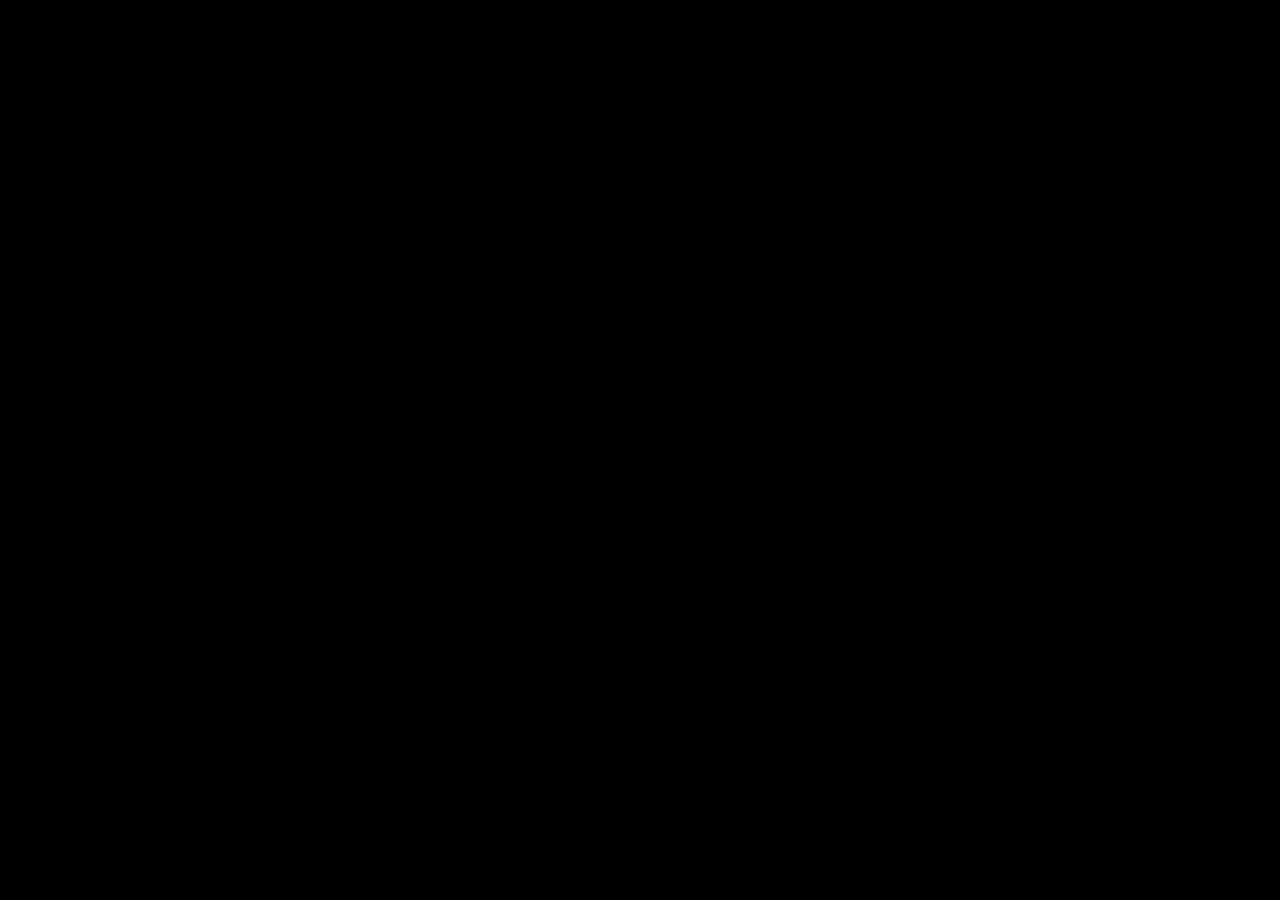
==== own/index.html @ 19016ee2 "home" ====
<html lang="en">
<head>
    <meta charset="UTF-8">
    <meta name="viewport" content="width=device-width, initial-scale=1.0">
    <title>Document</title>
    <style>body{background-color: black;}</style>

</head>
<body>
    
    <script src="script.js"></script>
</body>
</html>
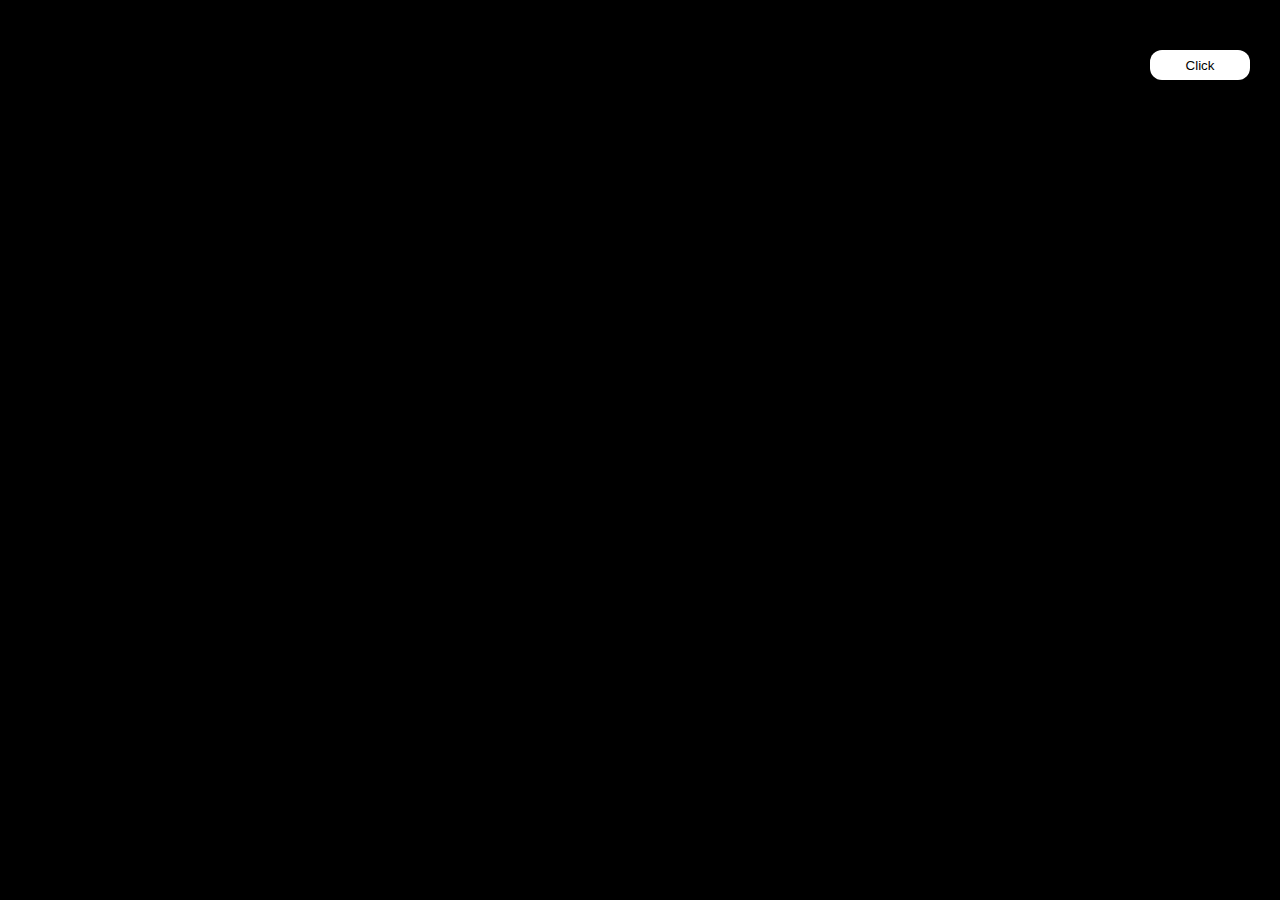
==== commit 6d07cd32: "home" ====
--- a/own/index.html
+++ b/own/index.html
@@ -3,11 +3,22 @@
     <meta charset="UTF-8">
     <meta name="viewport" content="width=device-width, initial-scale=1.0">
     <title>Document</title>
-    <style>body{background-color: black;}</style>
+    <link rel="stylesheet" href="style.css">
 
 </head>
 <body>
-    
+
+    <div class="box"></div>
+
+    <button class="btn">Click</button>
+    <button class="btn2">X</button>
+
+    <div class="sheet"></div>
+
+
+
+
+
     <script src="script.js"></script>
 </body>
 </html>--- a/own/style.css
+++ b/own/style.css
@@ -0,0 +1,56 @@
+body { background-color: black; }
+
+.box {
+
+    width: 400px;
+    height: 300px;
+    background-color: white;
+    position: absolute;
+    left: 500px;
+    top: 200px;
+    border-radius: 20px;
+    display: none;
+    z-index: 1;
+}
+
+.btn {
+
+    width: 100px;
+    height: 30px;
+    background-color: white;
+    position: absolute;
+    right: 30px;
+    top: 50px;
+    border: none;
+    border-radius: 12px;
+    cursor: pointer;
+    z-index: 1;
+  
+}
+
+.btn2 {
+
+    width: 30px;
+    height: 30px;
+    background-color: white;
+    position: absolute;
+    right: 450px;
+    top: 70px;
+    border: none;
+    border-radius: 12px;
+    cursor: pointer;
+    display: none;
+    z-index: 1;
+    font-size: 20px;
+}
+
+.sheet {
+
+    width: 100%;
+    height: 100%;
+    background-color: #ccc;
+    z-index: 0;
+    opacity: 0;
+    display: none;
+}
+
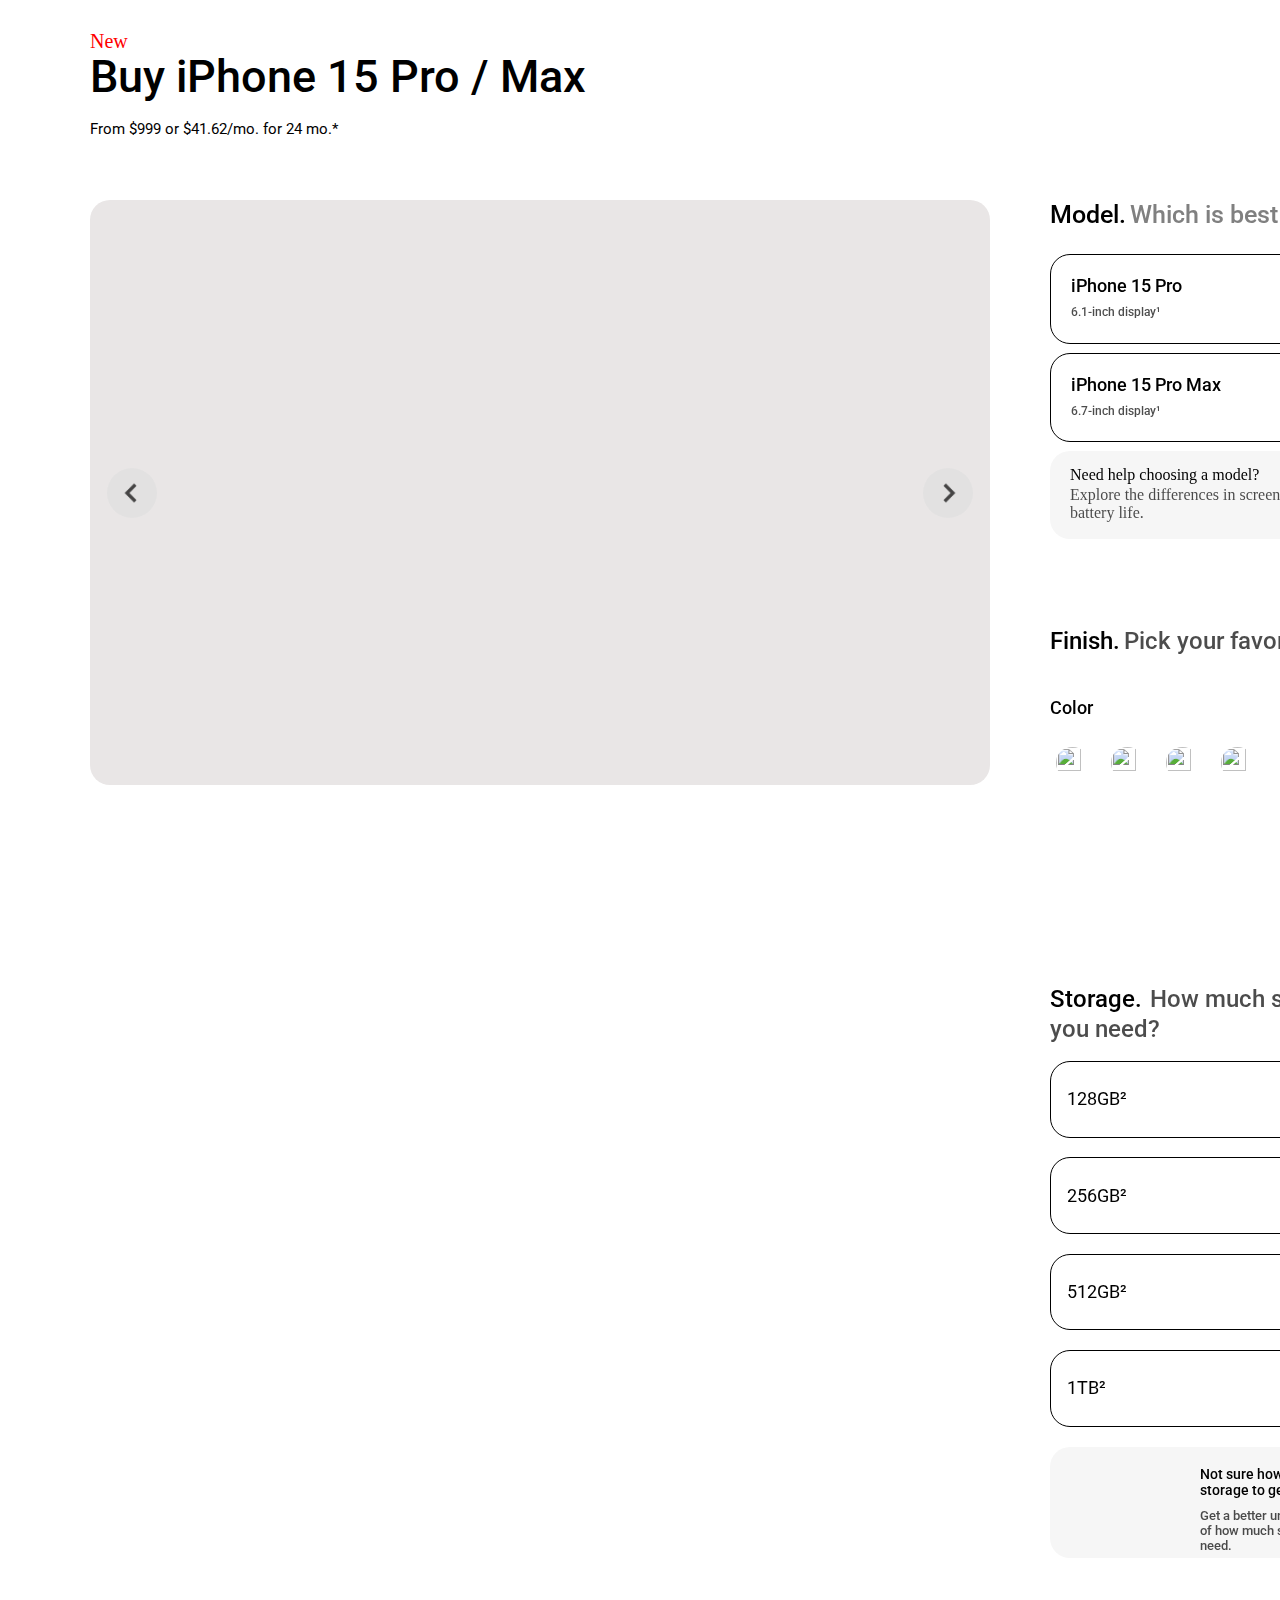
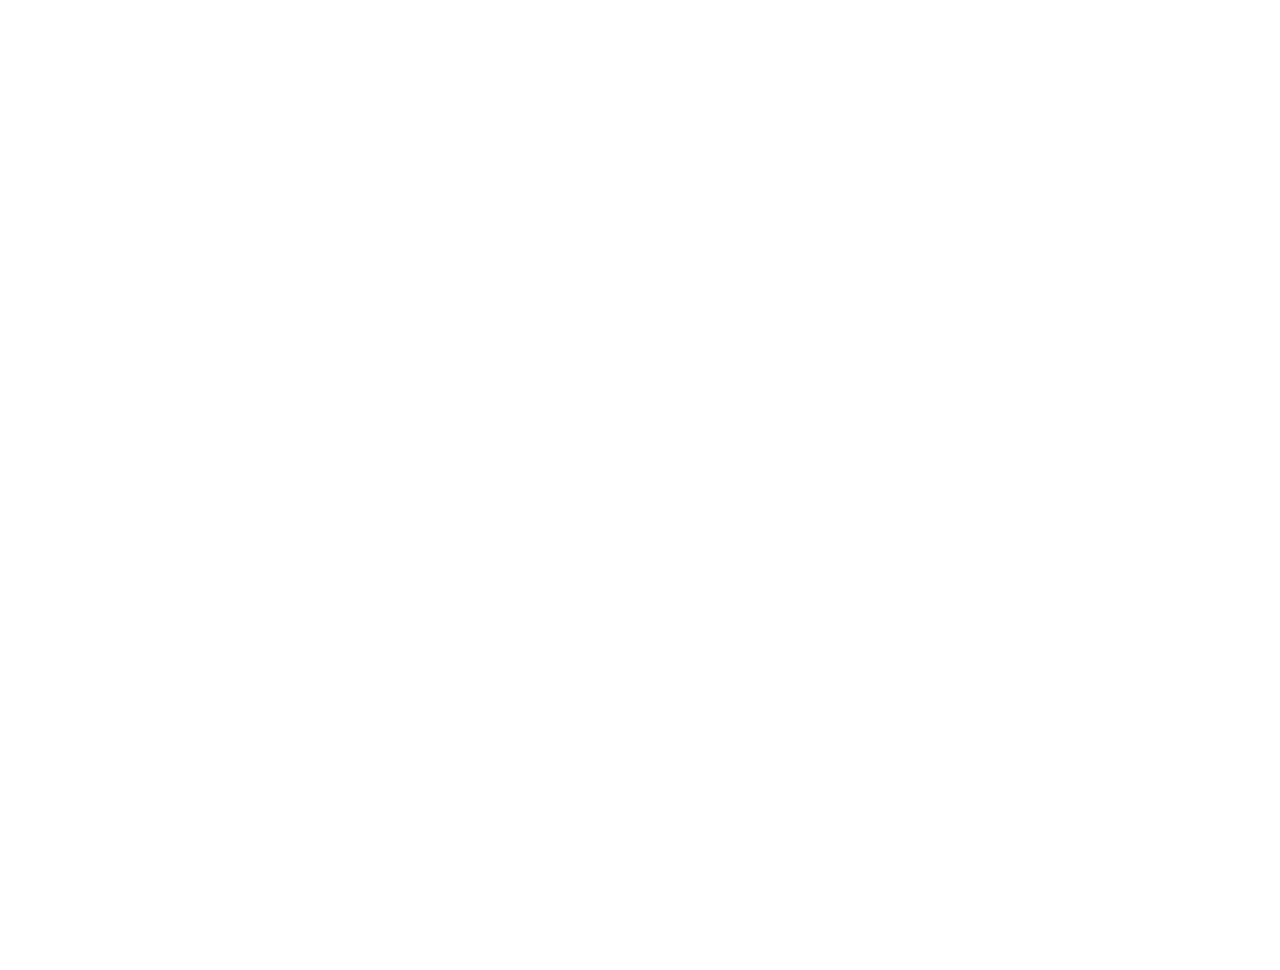
==== commit 9b07b025: "home" ====
--- a/own/index.html
+++ b/own/index.html
@@ -3,19 +3,119 @@
     <meta charset="UTF-8">
     <meta name="viewport" content="width=device-width, initial-scale=1.0">
     <title>Document</title>
+    <style>
+       @import url('https://fonts.googleapis.com/css2?family=Roboto:ital,wght@0,100;0,300;0,400;0,500;0,700;0,900;1,100;1,300;1,400;1,500;1,700;1,900&display=swap')
+    </style>
     <link rel="stylesheet" href="style.css">
-
+    
 </head>
 <body>
 
-    <div class="box"></div>
+    <span class="new">New</span>
+    <span class="title">Buy iPhone 15 Pro / Max</span>
+    <span class="litle_txt">From $999 or $41.62/mo. for 24 mo.*</span>
 
-    <button class="btn">Click</button>
-    <button class="btn2">X</button>
-
-    <div class="sheet"></div>
+    <div class="left_box">
+        
+        <div class="box">
+    
+            <button class="btn_left"></button>
+            <button class="btn_right"></button>
+    
+        </div>
+        
+    </div>
 
 
+    <div class="right_box">
+        <span class="model_title">Model.</span> <span class="second_title">Which is best for you?</span>
+
+        <div class="box_menu">
+
+            <div class="i_version">
+                <span class="iphone_txt_menu">iPhone 15 Pro</span>
+                <span class="menu_litle_txt">6.1-inch display¹</span>
+                <span class="menu_cost">From $999 <br> or $41.62/mo. <br> for 24 mo.*</span>
+            </div>
+            <div class="i_version2">
+                <span class="iphone_txt_menu">iPhone 15 Pro Max</span>
+                <span class="menu_litle_txt">6.7-inch display¹</span>
+                <span class="menu_cost">From $1199 <br> or $49.95/mo. <br> for 24 mo.*</span>
+            </div>
+            <div class="i_version_last"> <span class="need_help_txt">Need help choosing a model?</span> <br> <span class="explore_txt">Explore the differences in screen size and battery life.</span>
+
+                <div class="plus_icon"></div>
+
+            </div>
+
+        </div>
+
+        <div class="colors_div">
+
+            <span class="colors_title">Finish.</span> <span class="colors_title2">Pick your favorite.</span>
+
+            <span class="colors_txt">Color</span>
+
+            <div class="colors_menu">
+                <div class="titanium_menu , colors_hov">
+                    <img class="img_titanium" src="https://store.storeimages.cdn-apple.com/4982/as-images.apple.com/is/iphone-pro-finish-naturaltitanium-202309?wid=204&amp;hei=204&amp;fmt=jpeg&amp;qlt=90&amp;.v=1692895385156" alt="">
+                </div>
+                <div class="blue_menu , colors_hov">
+                    <img class="img_blue"  src="https://store.storeimages.cdn-apple.com/4982/as-images.apple.com/is/iphone-pro-finish-bluetitanium-202309?wid=204&amp;hei=204&amp;fmt=jpeg&amp;qlt=90&amp;.v=1692895385157" alt="">
+                </div>
+                <div class="white_menu , colors_hov">
+                    <img class="img_white" src="https://store.storeimages.cdn-apple.com/4982/as-images.apple.com/is/iphone-pro-finish-whitetitanium-202309?wid=204&amp;hei=204&amp;fmt=jpeg&amp;qlt=90&amp;.v=1692895385155" alt="">
+                </div>
+                <div class="black_menu , colors_hov">
+                    <img class="img_black" src="https://store.storeimages.cdn-apple.com/4982/as-images.apple.com/is/iphone-pro-finish-blacktitanium-202309?wid=204&amp;hei=204&amp;fmt=jpeg&amp;qlt=90&amp;.v=1692895384718" alt="">
+                </div>
+            </div>
+        </div>
+
+    </div>
+
+    <div class="storage_box">
+        <span class="storage_title">Storage.</span> <span class="storage_title2">How much space do</span> <span class="storage_txt">you need?</span>
+
+        <div class="storage_menu">
+            <div class="storage_option">
+                <span class="storage_txt_menu">128GB²</span>
+                <span class="storage_cost">From $999 <br> or $41.62/mo. <br> for 24 mo.*</span>
+            </div>
+            <div class="storage_option2">
+
+                <span class="storage_txt_menu">256GB²</span>
+                <span class="storage_cost">From $1099 <br> or $45.79/mo. <br> for 24 mo.*</span>
+
+            </div>
+            <div class="storage_option3">
+
+                <span class="storage_txt_menu">512GB²</span>
+                <span class="storage_cost">From $1299 <br> or $54.12/mo. <br> for 24 mo.*</span>
+
+            </div>
+            <div class="storage_option4">
+
+                <span class="storage_txt_menu">1TB²</span>
+                <span class="storage_cost">From $1499 <br> or $62.45/mo. <br> for 24 mo.*</span>
+
+            </div>
+
+            <div class="storage_option_last">
+
+                <div class="img_storage"></div>
+
+                <div class="plus_icon2"></div>
+
+                <span class="last_storage_title">Not sure how much <br> storage to get?</span>
+                <span class="last_storage_txt">Get a better understanding <br> of how much space you'll <br> need.</span>
+
+                
+
+            </div>
+        </div>
+    </div>
+    
 
 
 
--- a/own/style.css
+++ b/own/style.css
@@ -1,56 +1,620 @@
-body { background-color: black; }
+* {
+    margin: 0;
+    padding: 0;
+}
+
+body {background-color: white;}
+
+.new {
+
+    font-size: 20px;
+    color: red;
+    position: absolute;
+    left: 90px;
+    top: 30;
+}
+
+.title {
+
+    font-size: 45px;
+    color: black;
+    position: absolute;
+    left: 90px;
+    top: 50px;
+    font-family: "Roboto", sans-serif;
+    font-style: normal;
+    font-weight: 500;
+          
+}
+
+.litle_txt {
+
+    font-size: 15px;
+    color: black;
+    position: absolute;
+    left: 90px;
+    top: 120px;
+    font-family: "Roboto", sans-serif;
+
+}
+
+.left_box {
+
+    
+    width: 900px;
+    height:1400px;
+    position: relative;
+    left: 90px;
+    top: 200px;
+    
+}
 
 .box {
-
-    width: 400px;
-    height: 300px;
-    background-color: white;
-    position: absolute;
-    left: 500px;
-    top: 200px;
-    border-radius: 20px;
-    display: none;
-    z-index: 1;
-}
-
-.btn {
-
-    width: 100px;
-    height: 30px;
-    background-color: white;
-    position: absolute;
-    right: 30px;
+    transition: 1s;
+    width: 900px;
+    height: 585px;
+    background-color: #e9e6e6;
+    position: sticky;
+    border-radius: 20px;
+    background-image: url(https://store.storeimages.cdn-apple.com/4982/as-images.apple.com/is/iphone-15-pro-finish-select-202309-6-1inch_GEO_US?wid=2560&hei=1440&fmt=p-jpg&qlt=80&.v=1693009279082);
+    background-size: cover;
+    background-position: center;
+    display: flex;
+    align-items: center;
+    top: 100px
+    
+}
+
+
+.btn_right {
+
+    width: 50px;
+    height: 50px;
+    background-color: #e0e0e0;
+    border: none;
+    font-size: 20px;
+    border-radius: 50%;
+    position: absolute;
+    right: 17px;
+    background-image: url("[data-uri]");
+    background-size: 40px;
+    background-repeat: no-repeat;
+    background-position: center;
+    opacity: 0.7;
+    cursor: pointer;
+
+}
+
+
+.btn_left {
+
+    width: 50px;
+    height: 50px;
+    background-color: #e0e0e0;
+    border: none;
+    font-size: 20px;
+    border-radius: 50%;
+    background-image: url("[data-uri]");
+    background-size: 40px;
+    background-repeat: no-repeat;
+    background-position: center;
+    opacity: 0.7;
+    transform: rotate(180deg);
+    position: absolute;
+    left: 17px;
+    cursor: pointer;
+}
+
+
+.right_box {
+
+    width: 330px;
+    height: 585px;
+    position: relative;
+    left: 1050px;
+    bottom: 1200px;
+   
+}
+
+.model_title {
+
+    font-size: 25px;
+    color: black;
+    font-family: "Roboto", sans-serif;
+    font-style: normal;
+    font-weight: 500;
+
+}
+
+.second_title {
+
+    font-size: 25px;
+    color: gray;
+    font-family: "Roboto", sans-serif;
+    font-style: normal;
+    font-weight: 500;
+
+}
+
+.box_menu {
+
+    width: 99%;
+    height: 50%;
+   
+    margin-top: 25px;
+    display: flex;
+    flex-direction: column;
+    gap: 3%;
+}
+
+.i_version {
+
+    width: 100%;
+    height: 30%;
+    background-color: transparent;
+    border: 1px solid black;
+    border-radius: 20px;
+    position: relative;
+    cursor: pointer;
+}
+
+
+.i_version2 {
+
+    width: 100%;
+    height: 30%;
+    background-color: transparent;
+    border: 1px solid black;
+    border-radius: 20px;
+    position: relative;
+    cursor: pointer;
+}
+
+
+.i_version_last {
+
+    width: 100%;
+    height: 30%;
+    background-color: transparent;
+    
+    border-radius: 20px;
+    position: relative;
+    background-color: #f6f6f6;
+    cursor: pointer;
+
+    
+}
+
+.need_help_txt {
+
+    font-size: 16px;
+    color: black;
+    position: absolute;
+    top: 15px;
+    left: 20px;
+    
+
+}
+
+.explore_txt {
+
+    font-size: 16px;
+    color: black;
+    opacity: 0.7;
+    margin-left: 20px;
+    position: absolute;
+    top: 35px;
+    left: 0px;
+}
+
+
+.plus_icon {
+
+    width: 18px;
+    height: 18px;
+    background-image: url("[data-uri]");
+    background-size: cover;
+    position: absolute;
+    right: 14px;
+    bottom: 58px;
+
+}
+
+.iphone_txt_menu {
+
+    font-size: 18px;
+    color: black;
+    position: absolute;
+    top: 20px;
+    left: 20px;
+    font-family: "Roboto", sans-serif;
+    font-style: normal;
+    font-weight: 500;
+}
+
+.menu_litle_txt {
+
+    font-size: 12px;
+    color: black;
+    font-family: "Roboto", sans-serif;
+    font-style: normal;
+    font-weight: 500;
+    position: absolute;
     top: 50px;
-    border: none;
-    border-radius: 12px;
-    cursor: pointer;
-    z-index: 1;
+    left: 20px;
+    opacity: 0.7;
+}
+
+.menu_cost {
+
+    font-size: 12px;
+    color: black;
+    font-family: "Roboto", sans-serif;
+    font-style: normal;
+    font-weight: 500;
+    position: absolute;
+    top: 23px;
+    right: 10;
+    opacity: 0.7;
+
+
+}
+
+.colors_div {
+
+    width: 100%;
+    height: 40.7%;
   
-}
-
-.btn2 {
-
-    width: 30px;
-    height: 30px;
-    background-color: white;
-    position: absolute;
-    right: 450px;
-    top: 70px;
-    border: none;
-    border-radius: 12px;
-    cursor: pointer;
-    display: none;
-    z-index: 1;
-    font-size: 20px;
-}
-
-.sheet {
-
-    width: 100%;
+    position: relative;
+}
+
+.colors_title {
+
+    font-size: 24px;
+    color: black;
+    font-family: "Roboto", sans-serif;
+    font-style: normal;
+    font-weight: 500;
+    position: absolute;
+    top: 80px;
+
+}
+
+
+.colors_title2 {
+
+    font-size: 24px;
+    color: black;
+    font-family: "Roboto", sans-serif;
+    font-style: normal;
+    font-weight: 500;
+    position: absolute;
+    top: 80px;
+    left: 74px;
+    opacity: 0.7;
+
+}
+
+.colors_txt {
+
+    font-size: 18.2px;
+    color: black;
+    font-family: "Roboto", sans-serif;
+    font-style: normal;
+    font-weight: 500;
+    position: absolute;
+    top: 150px;
+
+}
+
+.colors_menu {
+
+    width: 64%;
+    height: 18%;
+   
+    position: absolute;
+    bottom: 0;
+    display: flex;
+    gap: 10px;
+}
+
+.titanium_menu {
+
+    width: 45px;
     height: 100%;
-    background-color: #ccc;
-    z-index: 0;
-    opacity: 0;
-    display: none;
-}
-
+  
+    border-radius: 50%;
+    display: flex;
+    align-items: center;
+    justify-content: center;
+    cursor: pointer;
+}
+
+
+.blue_menu {
+
+    width: 45px;
+    height: 100%;
+  
+    border-radius: 50%;
+    display: flex;
+    align-items: center;
+    justify-content: center;
+    cursor: pointer;
+}
+
+
+.white_menu {
+
+    width: 45px;
+    height: 100%;
+  
+    border-radius: 50%;
+    display: flex;
+    align-items: center;
+    justify-content: center;
+    cursor: pointer;
+}
+
+
+.black_menu {
+
+    width: 45px;
+    height: 100%;
+   
+    border-radius: 50%;
+    display: flex;
+    align-items: center;
+    justify-content: center;
+    cursor: pointer;
+}
+
+.img_titanium {
+
+    width: 75%;
+    height: 75%;
+    border-radius: 50%;
+}
+
+
+.img_blue {
+
+    width: 75%;
+    height: 75%;
+    border-radius: 50%;
+}
+
+
+.img_white {
+
+    width: 75%;
+    height: 75%;
+    border-radius: 50%;
+}
+
+
+.img_black {
+
+    width: 75%;
+    height: 75%;
+    border-radius: 50%;
+}
+
+
+.colors_hov:hover {
+
+    border: 1px solid gray;
+    transition: 0.3s;
+}
+
+
+
+.storage_box {
+
+    
+    width: 330px;
+    height: 585px;
+    position: relative;
+    left: 1050px;
+    bottom: 1000px;
+
+}
+
+.storage_title {
+
+    font-size: 24px;
+    color: black;
+    font-family: "Roboto", sans-serif;
+    font-style: normal;
+    font-weight: 500;
+    position: absolute;
+    top: 0px;
+
+
+}
+
+.storage_title2 {
+    
+    font-size: 24px;
+    color: black;
+    font-family: "Roboto", sans-serif;
+    font-style: normal;
+    font-weight: 500;
+    position: absolute;
+    top: 0px;
+    left: 100px;
+    opacity: 0.7;
+}
+
+.storage_txt {
+
+    font-size: 24px;
+    color: black;
+    font-family: "Roboto", sans-serif;
+    font-style: normal;
+    font-weight: 500;
+    position: absolute;
+    top: 30px;
+    opacity: 0.7;
+
+}
+
+
+.storage_menu {
+
+    width: 100%;
+    height: 85%;
+    position: absolute;
+    top: 13%;
+    display: flex;
+    flex-direction: column;
+    gap: 4%;
+
+}
+
+.storage_option {
+
+    width: 100%;
+    height: 15%;
+    background-color: transparent;
+    border: 1px solid black;
+    border-radius: 20px;
+    position: relative;
+    display: flex;
+    align-items: center;
+    cursor: pointer;
+   
+
+}
+
+.storage_option2 {
+
+    width: 100%;
+    height: 15%;
+    background-color: transparent;
+    border: 1px solid black;
+    border-radius: 20px;
+    position: relative;
+    display: flex;
+    align-items: center;
+    cursor: pointer;
+   
+
+}
+
+.storage_option3 {
+
+    width: 100%;
+    height: 15%;
+    background-color: transparent;
+    border: 1px solid black;
+    border-radius: 20px;
+    position: relative;
+    display: flex;
+    align-items: center;
+    cursor: pointer;
+   
+
+}
+
+.storage_option4 {
+
+    width: 100%;
+    height: 15%;
+    background-color: transparent;
+    border: 1px solid black;
+    border-radius: 20px;
+    position: relative;
+    display: flex;
+    align-items: center;
+    cursor: pointer;
+    
+
+}
+
+.storage_option_last {
+
+    width: 100%;
+    height: 22.5%;
+    border-radius: 20px;
+    position: relative;
+    background-color: #f6f6f6;
+    overflow: hidden;
+    cursor: pointer;
+    
+
+}
+
+.storage_txt_menu {
+    
+    font-size: 17.5px;
+    color: black;
+    font-family: "Roboto", sans-serif;
+    font-style: normal;
+    font-weight: 400;
+    margin-left: 16px;
+}
+
+.storage_cost {
+
+    font-size: 12px;
+    color: black;
+    font-family: "Roboto", sans-serif;
+    font-style: normal;
+    font-weight: 500;
+    opacity: 0.7;
+    position: absolute;
+    right: 10px;
+
+}
+
+.img_storage {
+
+    width: 40%;
+    height: 100%;
+    background-image: url(https://store.storeimages.cdn-apple.com/4982/as-images.apple.com/is/iphone-storage-thumbnail?wid=576&hei=324&fmt=p-jpg&qlt=95&.v=1671176548684);
+    background-size: 200px;
+    background-position: center;
+
+}
+
+.last_storage_title {
+
+    font-size: 14px;
+    font-family: "Roboto", sans-serif;
+    font-style: normal;
+    font-weight: 500;
+    margin-left: 50px;
+    position: absolute;
+    color: black;
+    bottom: 60px;
+    left: 100px;
+
+}
+
+.last_storage_txt {
+
+    font-size: 13px;
+    font-family: "Roboto", sans-serif;
+    font-style: normal;
+    font-weight: 500;
+    margin-left: 50px;
+    position: absolute;
+    color: black;
+    bottom: 5px;
+    left: 100px;
+    opacity: 0.7;
+
+}
+
+.plus_icon2 {
+
+    width: 15px;
+    height: 15px;
+    background-image: url("[data-uri]");
+    background-size: cover;
+    position: absolute;
+    right: 14px;
+    bottom: 80px;
+
+}
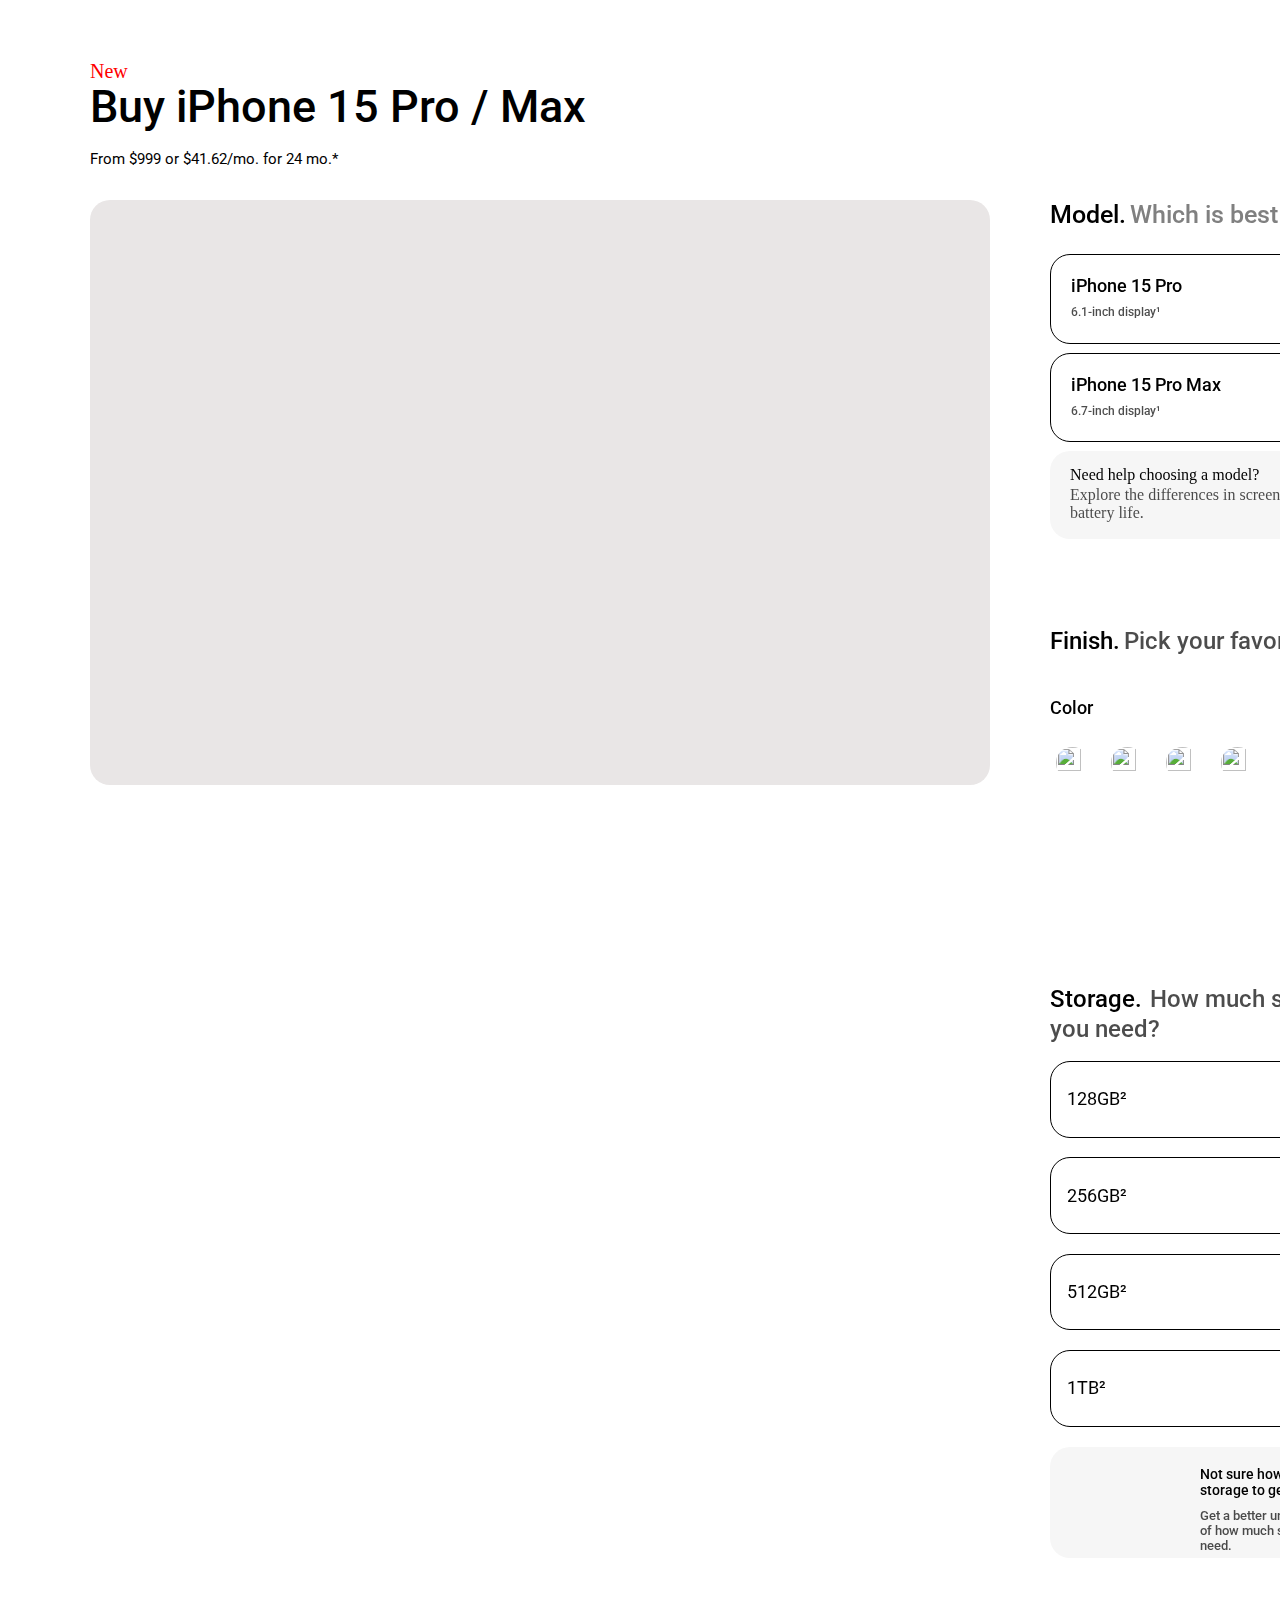
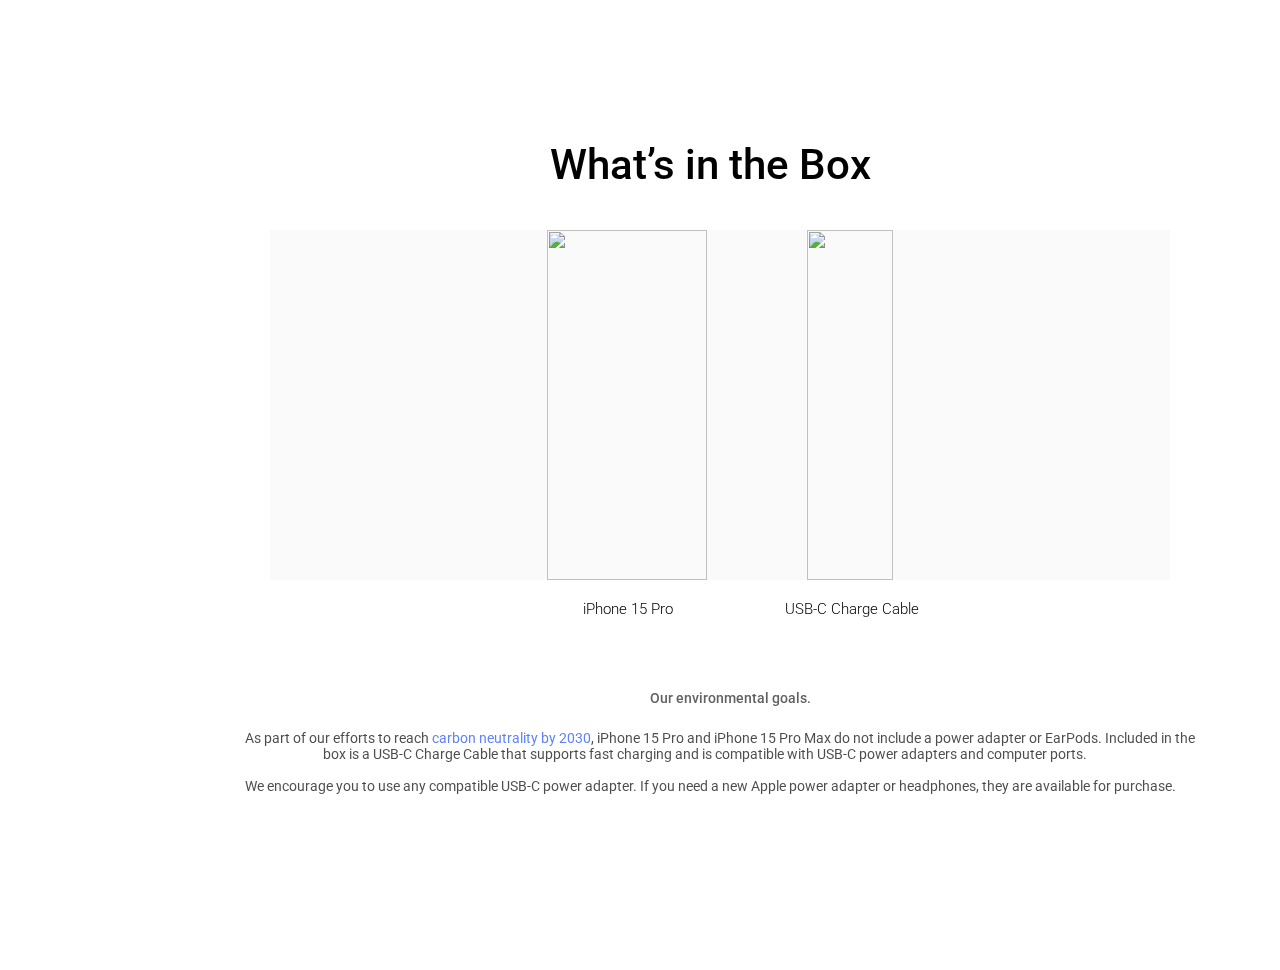
==== commit 31bf4917: "added container" ====
--- a/own/index.html
+++ b/own/index.html
@@ -4,16 +4,24 @@
     <meta name="viewport" content="width=device-width, initial-scale=1.0">
     <title>Document</title>
     <style>
-       @import url('https://fonts.googleapis.com/css2?family=Roboto:ital,wght@0,100;0,300;0,400;0,500;0,700;0,900;1,100;1,300;1,400;1,500;1,700;1,900&display=swap')
+       @import url('https://fonts.googleapis.com/css2?family=Roboto:ital,wght@0,100;0,300;0,400;0,500;0,700;0,900;1,100;1,300;1,400;1,500;1,700;1,900&display=swap');
     </style>
     <link rel="stylesheet" href="style.css">
     
 </head>
+
 <body>
 
+<div class="cont">
+
+    
     <span class="new">New</span>
     <span class="title">Buy iPhone 15 Pro / Max</span>
     <span class="litle_txt">From $999 or $41.62/mo. for 24 mo.*</span>
+
+    <header>
+        <span class="cost">Cost</span>
+    </header>
 
     <div class="left_box">
         
@@ -42,7 +50,7 @@
                 <span class="menu_litle_txt">6.7-inch display¹</span>
                 <span class="menu_cost">From $1199 <br> or $49.95/mo. <br> for 24 mo.*</span>
             </div>
-            <div class="i_version_last"> <span class="need_help_txt">Need help choosing a model?</span> <br> <span class="explore_txt">Explore the differences in screen size and battery life.</span>
+            <div class="i_version_last" id="first_link"> <span class="need_help_txt">Need help choosing a model?</span> <br> <span class="explore_txt">Explore the differences in screen size and battery life.</span>
 
                 <div class="plus_icon"></div>
 
@@ -54,19 +62,19 @@
 
             <span class="colors_title">Finish.</span> <span class="colors_title2">Pick your favorite.</span>
 
-            <span class="colors_txt">Color</span>
+            <span class="colors_txt">Color</span> <span class="change_color"></span>
 
             <div class="colors_menu">
-                <div class="titanium_menu , colors_hov">
+                <div class="titanium_menu , colors_hov" id="titanium">
                     <img class="img_titanium" src="https://store.storeimages.cdn-apple.com/4982/as-images.apple.com/is/iphone-pro-finish-naturaltitanium-202309?wid=204&amp;hei=204&amp;fmt=jpeg&amp;qlt=90&amp;.v=1692895385156" alt="">
                 </div>
-                <div class="blue_menu , colors_hov">
+                <div class="blue_menu , colors_hov" id="blue">
                     <img class="img_blue"  src="https://store.storeimages.cdn-apple.com/4982/as-images.apple.com/is/iphone-pro-finish-bluetitanium-202309?wid=204&amp;hei=204&amp;fmt=jpeg&amp;qlt=90&amp;.v=1692895385157" alt="">
                 </div>
-                <div class="white_menu , colors_hov">
+                <div class="white_menu , colors_hov" id="white">
                     <img class="img_white" src="https://store.storeimages.cdn-apple.com/4982/as-images.apple.com/is/iphone-pro-finish-whitetitanium-202309?wid=204&amp;hei=204&amp;fmt=jpeg&amp;qlt=90&amp;.v=1692895385155" alt="">
                 </div>
-                <div class="black_menu , colors_hov">
+                <div class="black_menu , colors_hov" id="black">
                     <img class="img_black" src="https://store.storeimages.cdn-apple.com/4982/as-images.apple.com/is/iphone-pro-finish-blacktitanium-202309?wid=204&amp;hei=204&amp;fmt=jpeg&amp;qlt=90&amp;.v=1692895384718" alt="">
                 </div>
             </div>
@@ -101,7 +109,7 @@
 
             </div>
 
-            <div class="storage_option_last">
+            <div class="storage_option_last" id="link2">
 
                 <div class="img_storage"></div>
 
@@ -115,9 +123,22 @@
             </div>
         </div>
     </div>
+
+    <span class="in_box_txt">What’s in the Box</span>
+    <div class="in_box_img">
+        <img class="iphone_in_box" src="https://store.storeimages.cdn-apple.com/4982/as-images.apple.com/is/iphone-15-pro-max-bluetitanium-witb-202309?wid=370&hei=784&fmt=jpeg&qlt=90&.v=1692829509901" alt="">
+        <img class="wire_in_box" src="https://store.storeimages.cdn-apple.com/4982/as-images.apple.com/is/iphone-15-pro-braided-cable-witb-202309?wid=200&hei=784&fmt=jpeg&qlt=90&.v=1697823661962" alt="">
+    </div>
+
+    <span class="under_box">iPhone 15 Pro</span>
+    <span class="under_box2">USB-C Charge Cable</span>
+
+    <span class="environment_title">Our environmental goals.</span>
+
+    <span class="environment_txt">As part of our efforts to reach <a class="carbon_link" href="https://www.apple.com/environment/">carbon neutrality by 2030</a>, iPhone 15 Pro and iPhone 15 Pro Max do not include a power adapter or EarPods. Included in the <br> &nbsp; &nbsp; &nbsp; &nbsp; &nbsp; &nbsp; &nbsp; &nbsp; &nbsp; &nbsp; &nbsp; &nbsp; &nbsp; box is a USB‑C Charge Cable that supports fast charging and is compatible with USB‑C power adapters and computer ports. <br> <br> We encourage you to use any compatible USB‑C power adapter. If you need a new Apple power adapter or headphones, they are available for purchase.</span>
+
     
-
-
+</div>
 
     <script src="script.js"></script>
 </body>
--- a/own/style.css
+++ b/own/style.css
@@ -5,13 +5,24 @@
 
 body {background-color: white;}
 
+.cont {
+
+    width: 1500px;
+    height: fit-content;
+    position: relative;
+    
+  
+
+    margin: 0 auto;
+}
+
 .new {
 
     font-size: 20px;
     color: red;
     position: absolute;
     left: 90px;
-    top: 30;
+    top: 60px;
 }
 
 .title {
@@ -20,7 +31,7 @@
     color: black;
     position: absolute;
     left: 90px;
-    top: 50px;
+    top: 80px;
     font-family: "Roboto", sans-serif;
     font-style: normal;
     font-weight: 500;
@@ -33,9 +44,33 @@
     color: black;
     position: absolute;
     left: 90px;
-    top: 120px;
-    font-family: "Roboto", sans-serif;
-
+    top: 150px;
+    font-family: "Roboto", sans-serif;
+
+}
+
+header {
+
+    width: 100%;
+    height: 60px;
+    background-color: white;
+    position: fixed;
+    display: flex;
+    justify-content: end;
+    align-items: center;
+    overflow: hidden;
+}
+
+.cost {
+
+    font-size: 20px;
+    color: black;
+    margin-right: 30px;
+    position: absolute;
+    top: -20px;
+    transition: 1s;
+    
+    
 }
 
 .left_box {
@@ -46,10 +81,12 @@
     position: relative;
     left: 90px;
     top: 200px;
+   
     
 }
 
 .box {
+    overflow: hidden;
     transition: 1s;
     width: 900px;
     height: 585px;
@@ -80,8 +117,9 @@
     background-size: 40px;
     background-repeat: no-repeat;
     background-position: center;
-    opacity: 0.7;
-    cursor: pointer;
+    opacity: 0;
+    transition: 0.5s;
+    
 
 }
 
@@ -98,11 +136,12 @@
     background-size: 40px;
     background-repeat: no-repeat;
     background-position: center;
-    opacity: 0.7;
+    opacity: 0;
     transform: rotate(180deg);
     position: absolute;
     left: 17px;
-    cursor: pointer;
+    transition: 0.5s;
+    
 }
 
 
@@ -181,7 +220,14 @@
     position: relative;
     background-color: #f6f6f6;
     cursor: pointer;
-
+    transition: 0.2s;
+    
+}
+
+.i_version_last:hover {
+
+    background-color: #f0f0f0;
+    
     
 }
 
@@ -618,3 +664,144 @@
     bottom: 80px;
 
 }
+
+.in_box_txt {
+
+    font-size: 42px;
+    color: black;
+    position: absolute;
+    left: 550px;
+    top: 1740px;
+    font-family: "Roboto", sans-serif;
+    font-style: normal;
+    font-weight: 500;
+
+}
+
+.in_box_img {
+
+    width: 900px;
+    height: 350px;
+    background-color: #fafafa;
+    position: absolute;
+    left: 270px;
+    top: 1830px;
+    display: flex;
+    justify-content: center;
+    gap: 100px;
+    
+
+    
+}
+
+.iphone_in_box {
+
+    width: 160px;
+    height: 100%;
+
+}
+
+.wire_in_box {
+    width: 86px;
+    height: 100%;
+}
+
+.cost_anime {
+
+    animation-name: move;
+    animation-duration: 1s;
+    animation-fill-mode: forwards;
+
+}
+
+.under_box {
+
+    font-size: 15px;
+    position: absolute;
+    left: 583px;
+    top: 2200;
+    font-family: "Roboto", sans-serif;
+    font-style: normal;
+    font-weight: 300;
+    
+}
+
+.under_box2 {
+
+    font-size: 15px;
+    position: absolute;
+    left: 785px;
+    top: 2200;
+    font-family: "Roboto", sans-serif;
+    font-style: normal;
+    font-weight: 300;
+    
+}
+
+.environment_title {
+
+    font-size: 14px;
+    position: absolute;
+    top: 2290px;
+    left: 650px;
+    font-family: "Roboto", sans-serif;
+    font-style: normal;
+    font-weight: 500;
+    color: rgb(98, 98, 98);
+
+}
+
+.environment_txt {
+
+    font-size: 14px;
+    color: black;
+    position: absolute;
+    left: 245px;
+    top: 2330px;
+    opacity: 0.7;
+    font-family: "Roboto", sans-serif;
+    font-style: normal;
+    font-weight: 400;
+}
+
+.carbon_link {
+
+    text-decoration: none;
+    color: rgb(27, 76, 251);
+}
+
+.carbon_link:hover {
+
+    text-decoration: underline;
+    
+}
+
+.change_color {
+
+    font-size: 20px;
+    color: black;
+    position: absolute;
+    top: 150px;
+    left: 50px;
+    font-family: "Roboto", sans-serif;
+    font-style: normal;
+    font-weight: 500;
+}
+
+@keyframes move {
+
+    from {
+        
+        top: -20px;
+    }
+
+    50% {
+        top: 40px;
+    }
+
+    to {
+        top: 20px;
+    }
+}
+
+
